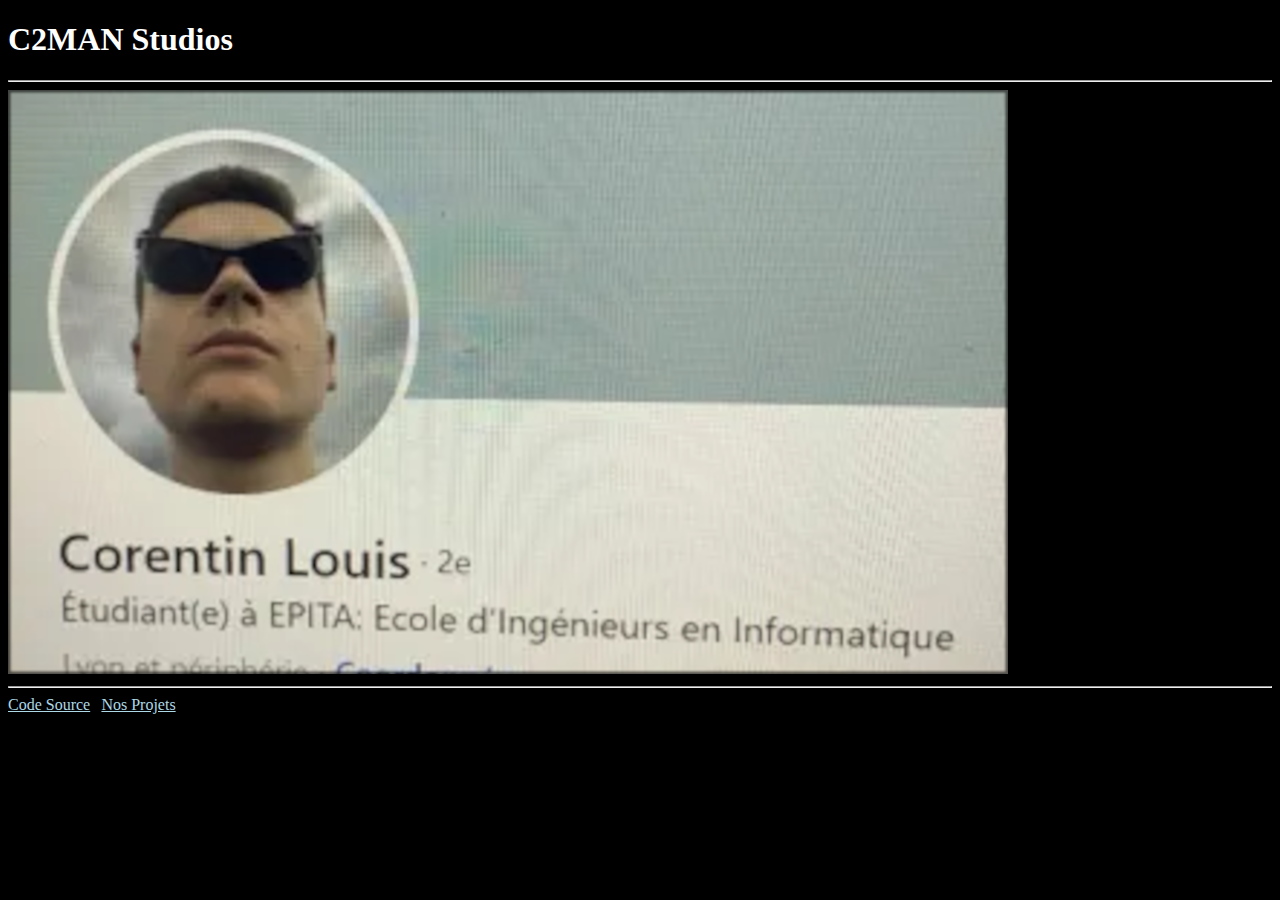
==== index.html @ dee6f95e "fix des liens" ====
<!DOCTYPE html>

<html>

  <head>
    <title>C2MAN Studios</title>
    <link rel="stylesheet" href="./css/style.css"/>
    <meta charset="UTF-8">
    <meta name="description" content="Page web du groupe C2MAN studios pour le Projet de premiere annee de prepa a Epita.">
    <meta name="author" content="C2MAN, Epita Lyon">
    <meta name="viewport" content="width=device-width, initial-scale=1.0">
  </head>
  <body>
    <h1>C2MAN Studios</h1>
    <hr>
    <img src="images/corentin.png" alt="image de la tete de corentin (le bg)" title="trop beau ce mec c fou">
    <hr>
    <div>
      <a href="https://github.com/C2MAN-studios/C2MAN-studios.github.io" target=_blank title="Page github du repo du site">Code Source</a> | <a href="./projets" target=_self title="Nos Projets">Nos Projets</a>
    </div>
  </body>

</html>
---- css/style.css ----
body{
  background-color: black;
}
h1{
  color: white;
}

p{
  background-color: gray;
  color: white;
}

a{
  color:lightblue;
}

#projets_titre{
  background-color:tomato;
  color:blue;
}
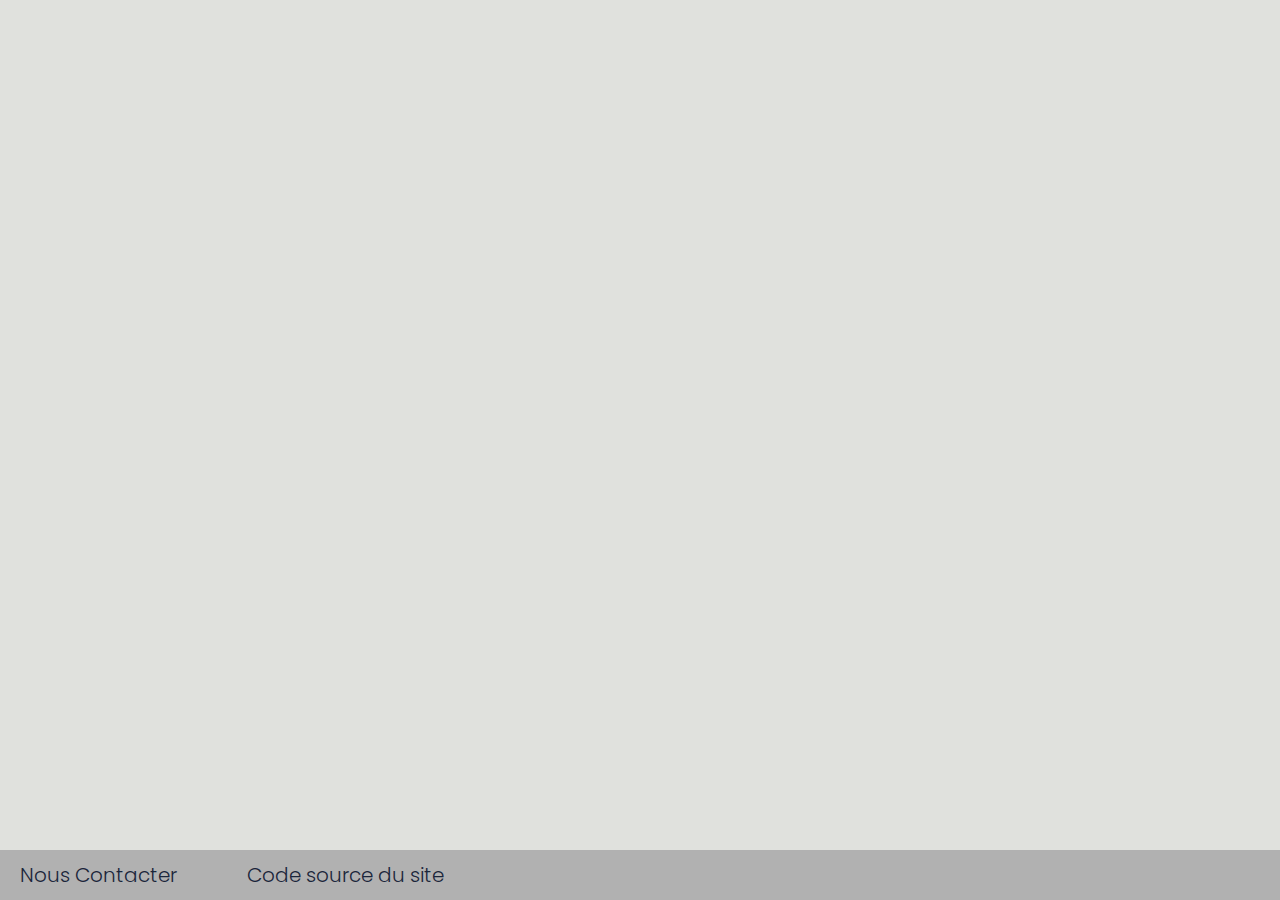
==== commit b320dbdb: "commencement du site" ====
--- a/index.html
+++ b/index.html
@@ -4,6 +4,11 @@
 
   <head>
     <title>C2MAN Studios</title>
+    <!--importing fonts--> 
+    <link rel="preconnect" href="https://fonts.googleapis.com">
+    <link rel="preconnect" href="https://fonts.gstatic.com" crossorigin>
+    <link href="https://fonts.googleapis.com/css2?family=Poppins:ital,wght@0,100;0,200;0,300;0,400;0,500;0,600;0,700;0,800;0,900;1,100;1,200;1,300;1,400;1,500;1,600;1,700;1,800;1,900&display=swap" rel="stylesheet">
+    
     <link rel="stylesheet" href="./css/style.css"/>
     <meta charset="UTF-8">
     <meta name="description" content="Page web du groupe C2MAN studios pour le Projet de premiere annee de prepa a Epita.">
@@ -11,13 +16,16 @@
     <meta name="viewport" content="width=device-width, initial-scale=1.0">
   </head>
   <body>
-    <h1>C2MAN Studios</h1>
-    <hr>
-    <img src="images/corentin.png" alt="image de la tete de corentin (le bg)" title="trop beau ce mec c fou">
-    <hr>
-    <div>
-      <a href="https://github.com/C2MAN-studios/C2MAN-studios.github.io" target=_blank title="Page github du repo du site">Code Source</a> | <a href="./projets" target=_self title="Nos Projets">Nos Projets</a>
+
+    <div id=bottom-bar>
+      <a href="./contact" target=_self title="Page de contact">
+        <h2 class="bottom-text">Nous Contacter</h2>
+      </a>
+      <a href="https://github.com/C2MAN-studios/C2MAN-studios.github.io" target="_blank" title="Page github du code source">
+        <h2 class="bottom-text">Code source du site</h2>
+      </a>  
     </div>
+    
   </body>
 
 </html>
--- a/css/style.css
+++ b/css/style.css
@@ -1,20 +1,37 @@
-body{
-  background-color: black;
-}
-h1{
-  color: white;
+:root {
+  --background-color: #E0E1DD;
+  --alt-background-color: #B1B1B1; 
+  --light-blue: #778DA9;
+  --mid-blue: #415A77;
+  --dark-blue: #1B263B;
+  --darker-blue: #0D1B2A;
 }
 
-p{
-  background-color: gray;
-  color: white;
+body{
+  background-color: var(--background-color);
+  color: var(--mid-blue);
+  margin: 0px;
 }
 
-a{
-  color:lightblue;
+#bottom-bar{
+  background-color: var(--alt-background-color);
+  height: 50px;
+  width: 100%;
+  margin: 0px;
+  position: fixed;
+  bottom: 0px;
 }
 
-#projets_titre{
-  background-color:tomato;
-  color:blue;
+.bottom-text{
+  color: var(--dark-blue);
+  font-family: "poppins";
+  font-weight:300;
+  font-size: 20px;
+  position: relative;
+  float: left;
+  margin-left: 20px;
+  margin-right: 50px;
+  margin-top: 10px;
+  margin-bottom: 0px;
 }
+
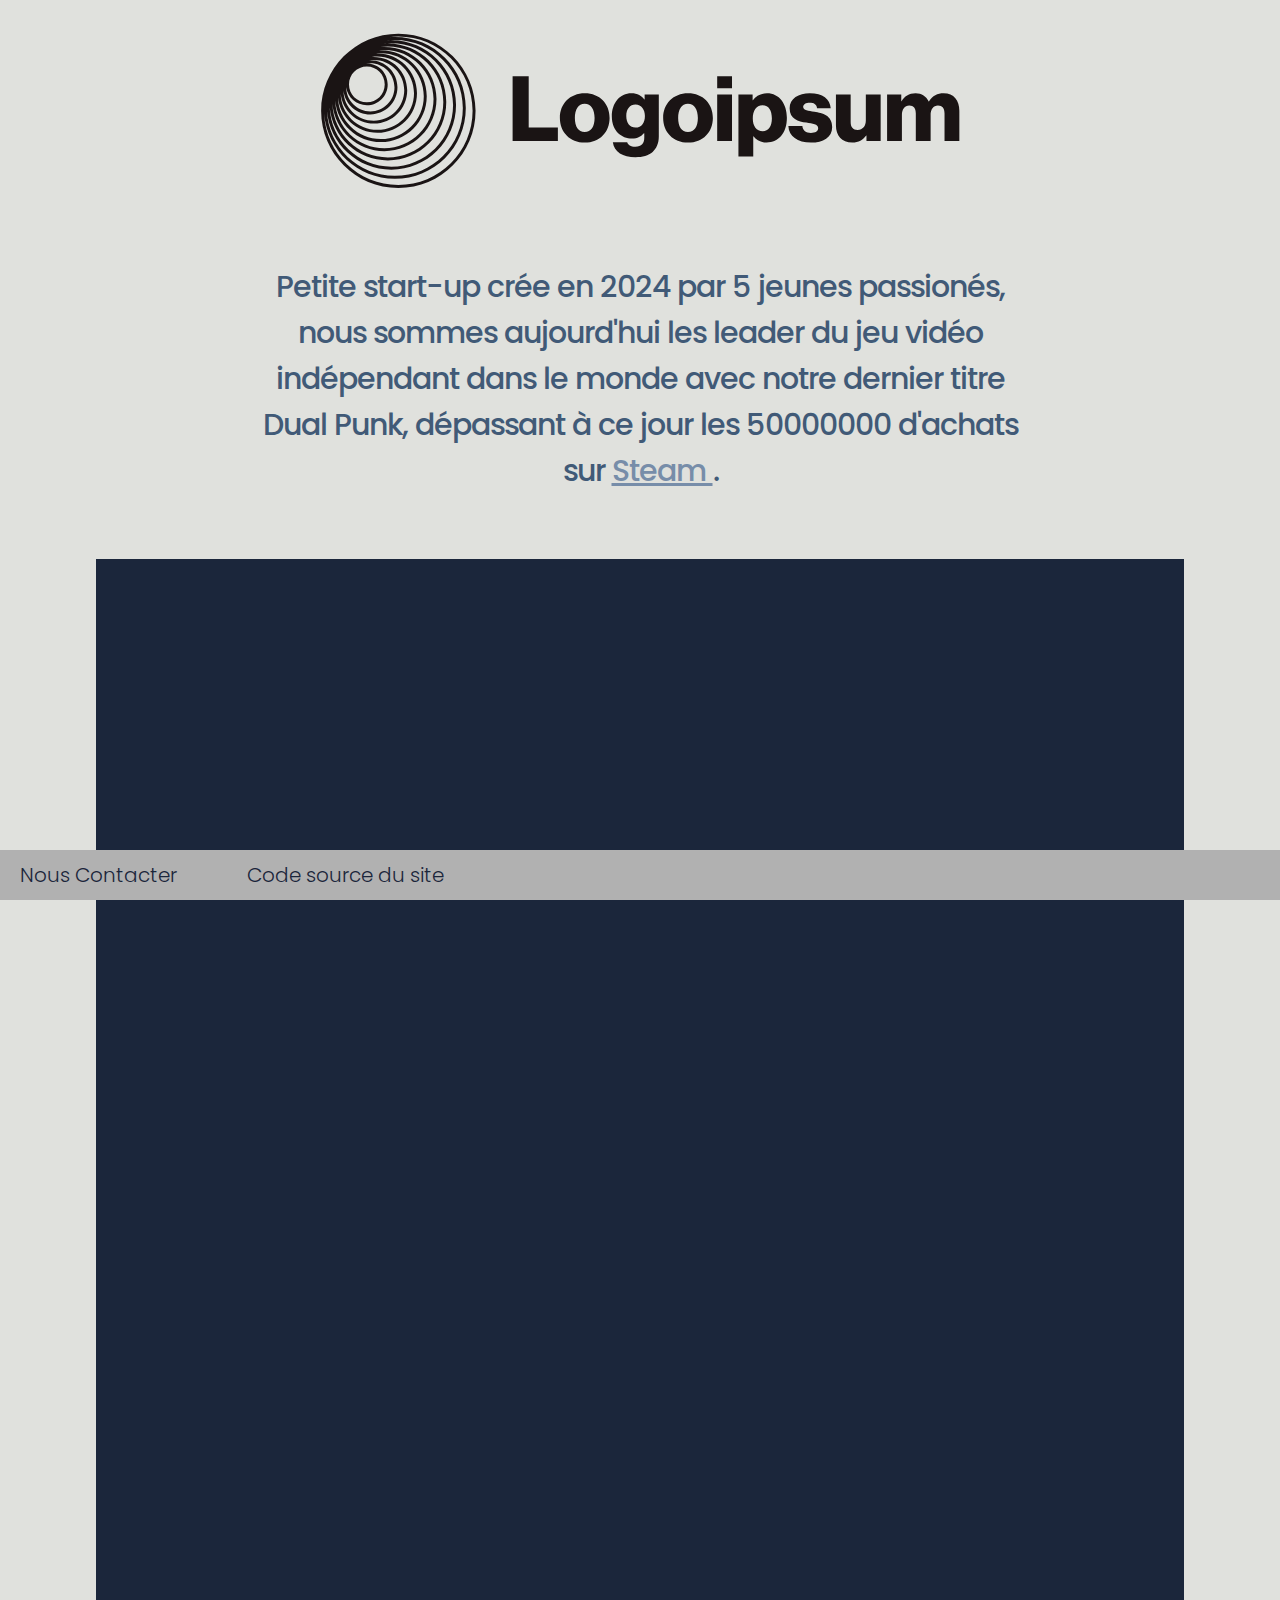
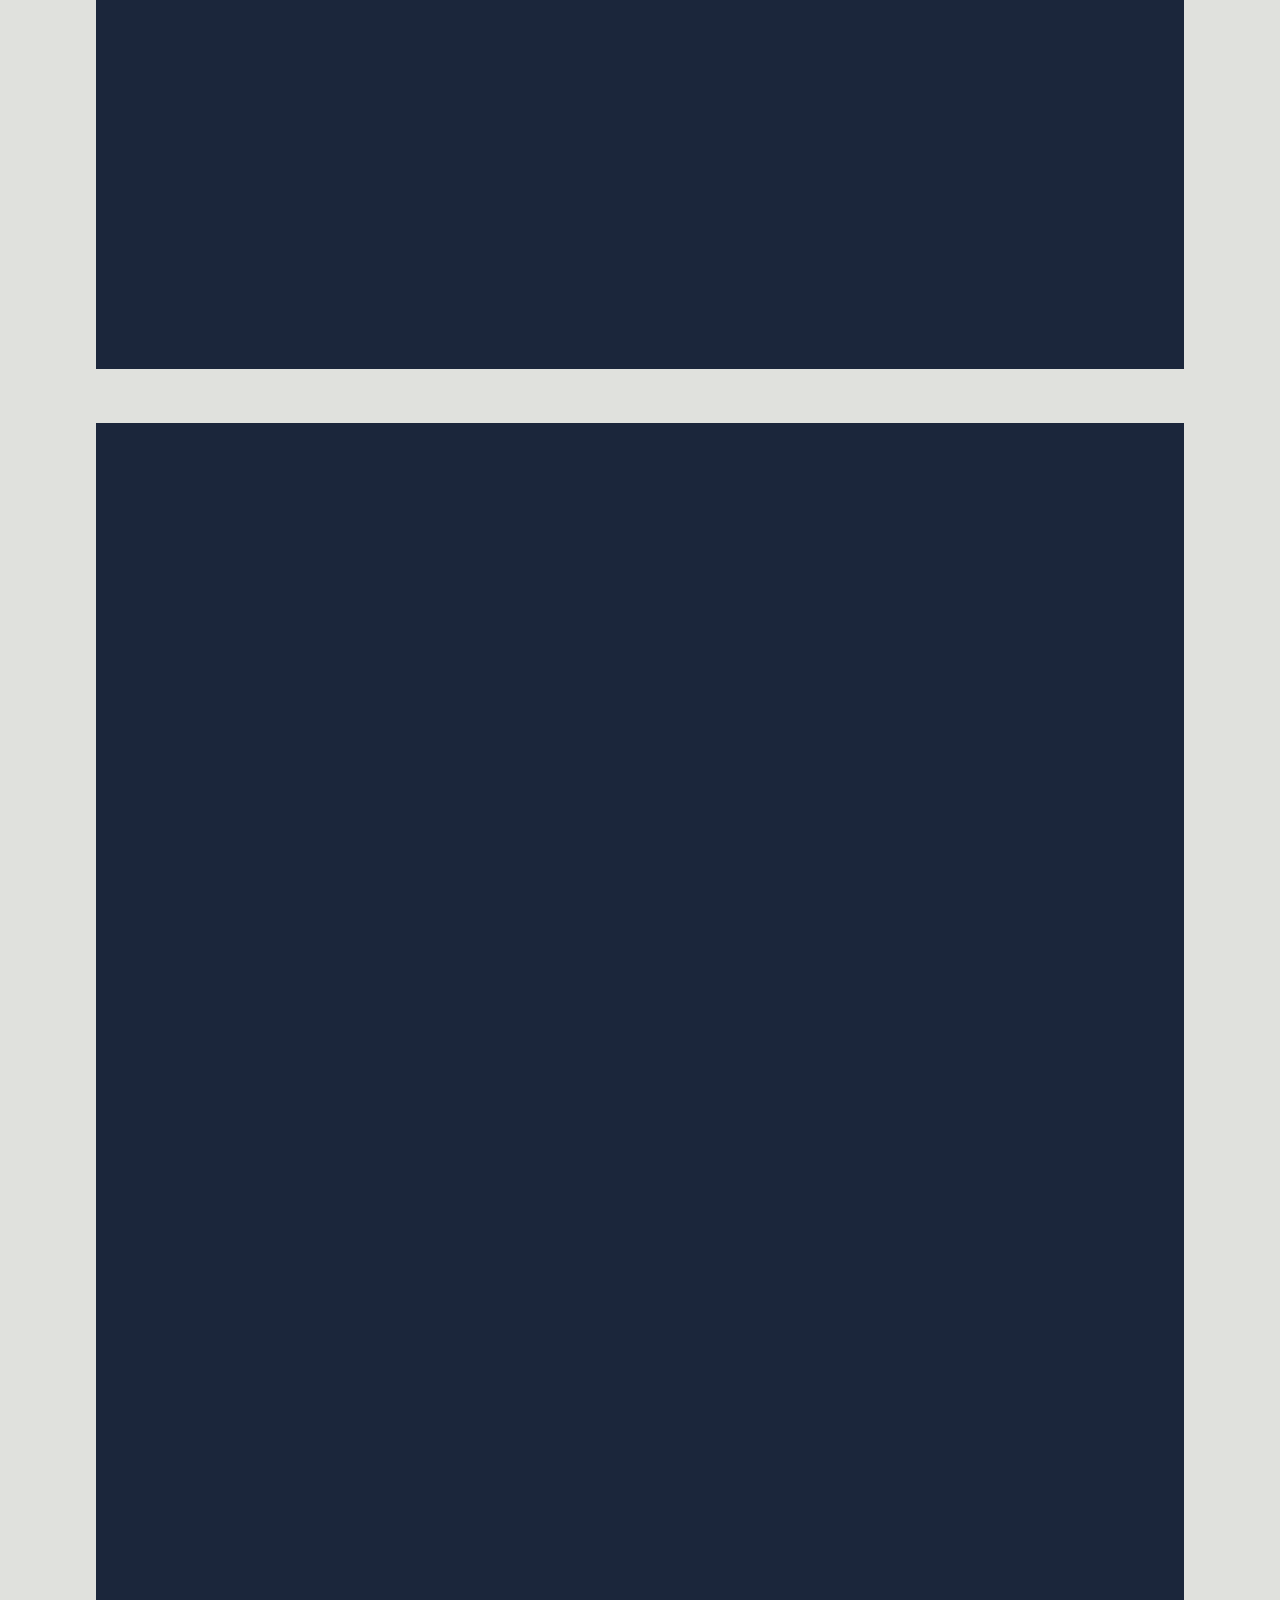
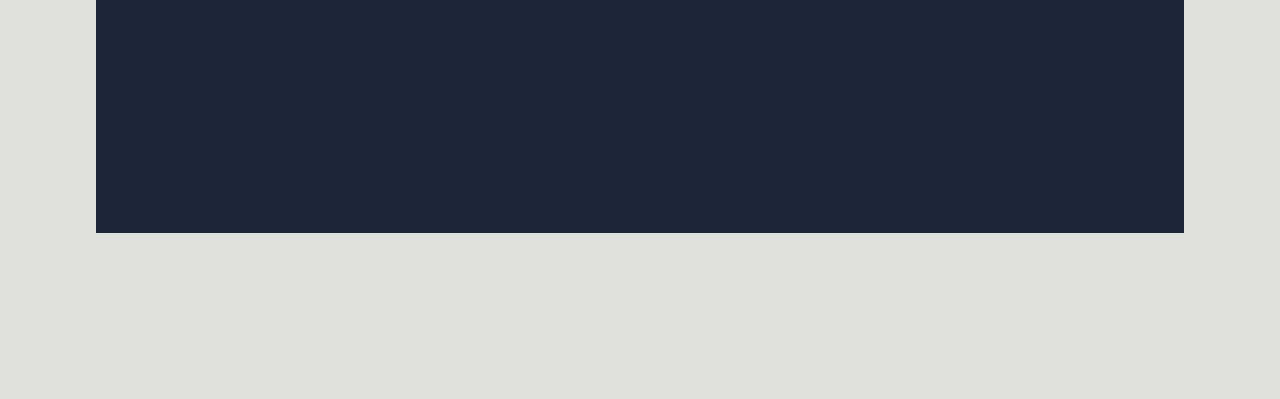
==== commit 6ce9bc08: "commencement du design d'index" ====
--- a/index.html
+++ b/index.html
@@ -4,6 +4,8 @@
 
   <head>
     <title>C2MAN Studios</title>
+    <!--icon-->
+    <link rel="icon" href="./images/logoipsum-269.svg" type="image/icon type">
     <!--importing fonts--> 
     <link rel="preconnect" href="https://fonts.googleapis.com">
     <link rel="preconnect" href="https://fonts.gstatic.com" crossorigin>
@@ -16,13 +18,31 @@
     <meta name="viewport" content="width=device-width, initial-scale=1.0">
   </head>
   <body>
+    
+    <img id=top-logo src="./images/logoipsum-263.svg">
+    
+    <h2 id=main-description>
+      Petite start-up crée en 2024 par 5 jeunes passionés, nous sommes aujourd'hui
+      les leader du jeu vidéo indépendant dans le monde avec notre dernier titre
+      Dual Punk, dépassant à ce jour les 50000000 d'achats sur 
+      <a href="https://store.steampowered.com/app/4206969/Dual_Punk/" target="_blank" title="Page steam store de Dual Punk">
+        Steam
+      </a>.
+    </h2>
+
+    <div id=content>
+      <div id=jeux class="main-content">
+      </div>
+      <div id=equipe class="main-content">
+      </div>
+    </div>
 
     <div id=bottom-bar>
       <a href="./contact" target=_self title="Page de contact">
-        <h2 class="bottom-text">Nous Contacter</h2>
+        <h5 class="bottom-text">Nous Contacter</h5>
       </a>
       <a href="https://github.com/C2MAN-studios/C2MAN-studios.github.io" target="_blank" title="Page github du code source">
-        <h2 class="bottom-text">Code source du site</h2>
+        <h5 class="bottom-text">Code source du site</h5>
       </a>  
     </div>
     
--- a/css/style.css
+++ b/css/style.css
@@ -11,6 +11,53 @@
   background-color: var(--background-color);
   color: var(--mid-blue);
   margin: 0px;
+}
+
+a:link{
+  color:var(--light-blue)
+}
+a:visited{
+  color:var(--mid-blue)
+}
+
+h2{
+  font-family: "poppins";
+  font-weight: 500;
+  font-size: 30px;
+  display:block;
+  position:static;
+  text-align: center;
+  letter-spacing: -1px;
+  margin-right: 20%;
+  margin-left: 20%;
+}
+
+#top-logo{
+  display:block;
+  width: 50%;
+  margin-top: 30px;
+  margin-bottom: 75px;
+  margin-left: auto;
+  margin-right: auto;
+}
+
+#content{
+  display: block;
+  position: static;
+  margin-top: 5px;
+  margin-left: auto;
+  margin-right:auto;
+  padding: 40px;
+  width:85%;
+  height:3000px;
+}
+
+.main-content{
+  display:block;
+  position:inherit;
+  background-color: var(--dark-blue);
+  height: 47%;
+  margin-bottom: 5%;
 }
 
 #bottom-bar{
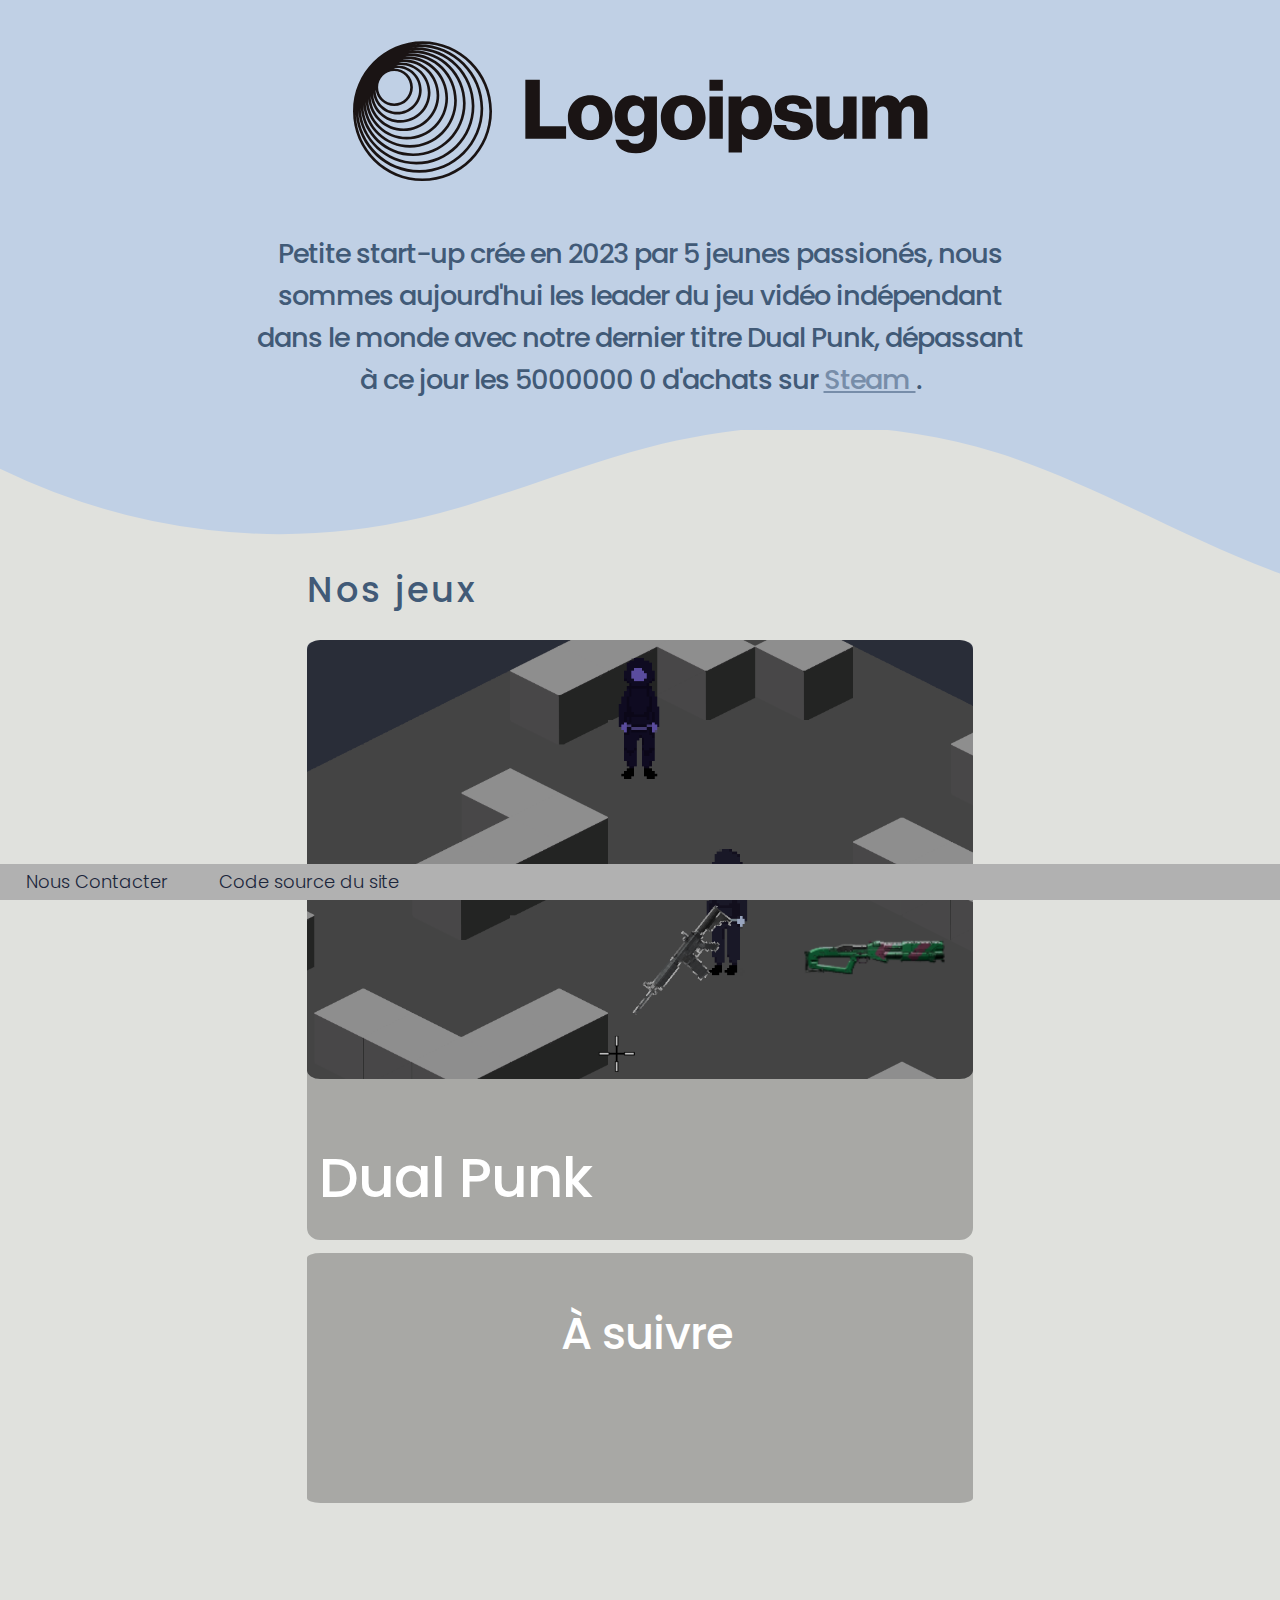
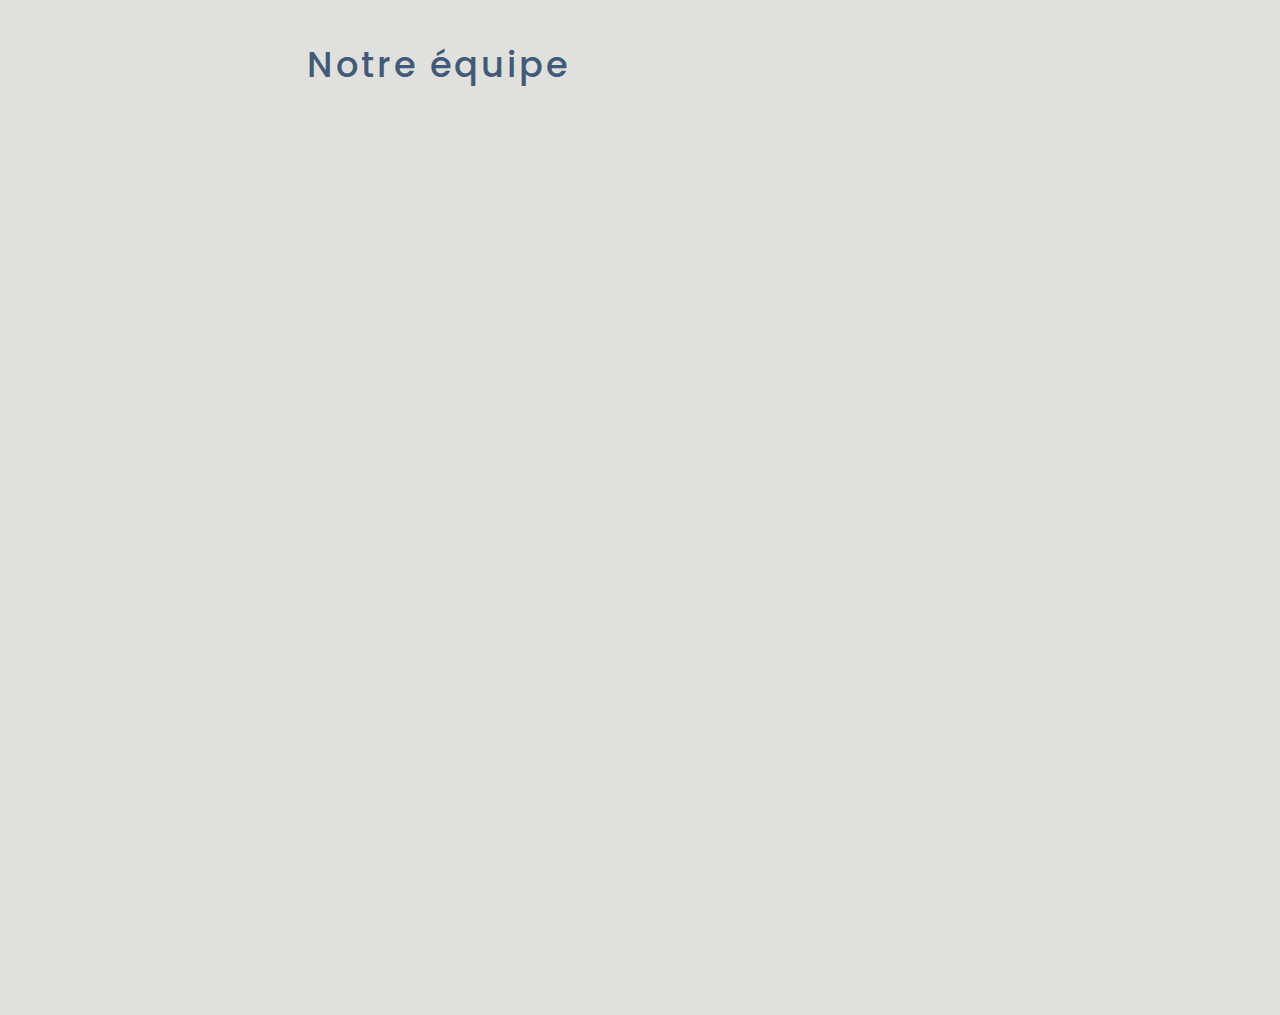
==== commit 953a4b4a: "section jeux" ====
--- a/index.html
+++ b/index.html
@@ -5,7 +5,7 @@
   <head>
     <title>C2MAN Studios</title>
     <!--icon-->
-    <link rel="icon" href="./images/logoipsum-269.svg" type="image/icon type">
+    <link rel="icon" href="./images/logo-icon.svg" type="image/icon type">
     <!--importing fonts--> 
     <link rel="preconnect" href="https://fonts.googleapis.com">
     <link rel="preconnect" href="https://fonts.gstatic.com" crossorigin>
@@ -19,21 +19,56 @@
   </head>
   <body>
     
-    <img id=top-logo src="./images/logoipsum-263.svg">
-    
-    <h2 id=main-description>
-      Petite start-up crée en 2024 par 5 jeunes passionés, nous sommes aujourd'hui
-      les leader du jeu vidéo indépendant dans le monde avec notre dernier titre
-      Dual Punk, dépassant à ce jour les 50000000 d'achats sur 
-      <a href="https://store.steampowered.com/app/4206969/Dual_Punk/" target="_blank" title="Page steam store de Dual Punk">
-        Steam
-      </a>.
-    </h2>
-
+    <div id=header>
+      <img id=top-logo src="./images/logo-full.svg"> 
+      <h2 id=main-description>
+        Petite start-up crée en 2023 par 5 jeunes passionés, nous sommes aujourd'hui
+        les leader du jeu vidéo indépendant dans le monde avec notre dernier titre
+        Dual Punk, dépassant à ce jour les 5000000
+        0 d'achats sur 
+        <a href="https://store.steampowered.com/app/4206969/Dual_Punk/" target="_blank" title="Page steam store de Dual Punk">
+          Steam
+        </a>.
+      </h2>
+      <div class="wave">
+        <svg data-name="Layer 1" xmlns="http://www.w3.org/2000/svg" viewBox="0 0 1200 120" preserveAspectRatio="none">
+        <path d="M321.39,56.44c58-10.79,114.16-30.13,172-41.86,82.39-16.72,168.19-17.73,250.45-.39C823.78,31,906.67,72,985.66,92.83c70.05,18.48,146.53,26.09,214.34,3V0H0V27.35A600.21,600.21,0,0,0,321.39,56.44Z" class="shape-fill"></path>
+        </svg>
+      </div>
+    </div>
     <div id=content>
       <div id=jeux class="main-content">
+        <h1>Nos jeux</h1>
+        <div id=dual-punk class="jeux-boxes">
+          <img src="./images/dual-punk.png">
+          <div class="overlay">
+            <div id="dual-punk-text" class="overlay-text">
+              <h2>Dual Punk</h2>
+              <h3>
+                Cooperez a deux joueurs dans un monde cyber-punk en
+                combattant des criminels en tous genre, du dealer de bas niveau
+                au boss de la mafia, pour prendre le controle de votre vie 
+                et vous echapper d'une ville corompue. <br>
+                Genre: <span class="underline">Rogue-Like</span>
+              </h3>
+            </div>
+          </div>
+        </div>
+        <div id=a-suivre class="jeux-boxes">
+          <div class="overlay">
+            <h2>À suivre</h2>
+            <div id="a-suivre-text" class="overlay-text">
+              <h3>
+                C'est tout pour le moment,
+                notre equipe est encore jeune et nous prévoyons de collaborer
+                sur de nouveaux projets à venir.
+              </h3>
+            </div>
+          </div>
+        </div>
       </div>
       <div id=equipe class="main-content">
+        <h1>Notre équipe</h1>
       </div>
     </div>
 
--- a/css/style.css
+++ b/css/style.css
@@ -1,6 +1,9 @@
+@import url('https://fonts.googleapis.com/css2?family=Poppins:ital,wght@0,100;0,200;0,300;0,400;0,500;0,600;0,700;0,800;0,900;1,100;1,200;1,300;1,400;1,500;1,600;1,700;1,800;1,900&display=swap');
+
 :root {
   --background-color: #E0E1DD;
   --alt-background-color: #B1B1B1; 
+  --lightest-blue: #C0D0E5;
   --light-blue: #778DA9;
   --mid-blue: #415A77;
   --dark-blue: #1B263B;
@@ -20,65 +23,209 @@
   color:var(--mid-blue)
 }
 
+h1{
+  font-family: "poppins";
+  font-weight: 500;
+  font-size: 220%;
+  letter-spacing: 3px;
+}
+
 h2{
   font-family: "poppins";
   font-weight: 500;
-  font-size: 30px;
+  font-size: 170%;
   display:block;
   position:static;
+  letter-spacing: -1px;
+}
+
+h3{
+  font-family: "poppins";
+  font-weight: 500;
+  font-size: 150%;
+  display:block;
+  position:static;
+  letter-spacing: -1px;
+}
+
+#header{
+  background-color:var(--lightest-blue);
+  padding-top:3%;
+  padding-bottom:0.5%;
+  margin-bottom: 6%;
   text-align: center;
-  letter-spacing: -1px;
-  margin-right: 20%;
-  margin-left: 20%;
+  position:relative;
 }
 
 #top-logo{
   display:block;
-  width: 50%;
-  margin-top: 30px;
-  margin-bottom: 75px;
+  width: 45%;
+  margin-bottom: 4%;
   margin-left: auto;
   margin-right: auto;
 }
+
+#main-description{
+  margin-left:20%;
+  margin-right:20%;
+}
+
+.wave{
+    position: absolute;
+    left: 0;
+    width: 100%;
+    overflow: hidden;
+    line-height: 0;
+}
+.wave svg {
+    position: relative;
+    display: block;
+    width: calc(123% + 1.3px);
+    height: 201px;
+}
+
+.wave .shape-fill {
+    fill: var(--lightest-blue);
+}
+
 
 #content{
   display: block;
   position: static;
-  margin-top: 5px;
+  margin-top: 1%;
   margin-left: auto;
   margin-right:auto;
-  padding: 40px;
-  width:85%;
-  height:3000px;
+  width:65%;
+  height:2000px;
 }
 
 .main-content{
   display:block;
-  position:inherit;
-  background-color: var(--dark-blue);
-  height: 47%;
+  position:relative;
+  height: 50%;
+  padding-left: 10%;
+  padding-right:10%;
   margin-bottom: 5%;
+  padding-top: 4%
+}
+
+.main-content img{
+  object-fit: cover;
+  position: relative;
+  max-width:100%;
+  max-height: 100%;
+  border-radius: 2%;
+}
+
+.jeux-boxes{
+  position:relative;
+  height: 60%;
+  max-width:100%;
+  max-height: 100%;
+  margin-bottom: 2%;
+}
+
+.jeux-boxes :hover{
+  background-color: rgba(0, 0, 0, 0.65);
+  .overlay-text {
+    transform: translateY(-10%);
+    background-color: rgba(0, 0, 0, 0);
+  }
+  .overlay-text h3{
+    opacity: 1;
+  }
+}
+
+.overlay{
+  position: absolute;
+  bottom: 0px;
+  left: 0px;
+  background-color: rgba(0,0,0,0.25);
+  border-radius: 2%;
+  width: 100%;
+  height: 100%;
+  transition: background-color 0.25s ease-out;
+}
+
+.overlay-text{
+  width: 90%;
+  height:50%;
+  background-color: rgba(0, 0, 0, 0);
+  position:absolute;
+  text-align: left;
+  bottom:0;
+  transform: translateY(65%);
+  transition: transform 0.25s ease;
+}
+
+.overlay-text h2{
+  color: white;
+  font-size: 350%;
+  margin: 0px;
+  margin-left:2%;
+  margin-bottom: 1%;
+  transition: all 0.25s ease-out;
+}
+
+.overlay-text h3{
+  color: white;
+  opacity: 0;
+  margin: 0px;
+  margin-left:2%;
+  margin-right: 30%;
+  margin-bottom: 1%;
+  transition: all 0.25s ease;
+}
+
+#a-suivre{
+  height:25%;
+  font-size: 80%;
+  position: relative;
+  #a-suivre-text{
+    position: relative;
+    margin-left: 5%;
+    text-align: center;
+  }
+  h2{ 
+    text-align: center;
+    color: white;
+    font-size: 350%;
+    margin: 0px;
+    margin-top: 7%;
+    margin-left:2%;
+    margin-bottom: 2%;
+  }
+  h3{
+    top: 30%;
+    margin-left: 5%;
+    margin-right: 5%;
+  }
 }
 
 #bottom-bar{
   background-color: var(--alt-background-color);
-  height: 50px;
+  height: 4%;
   width: 100%;
   margin: 0px;
   position: fixed;
+  left: 0px;
   bottom: 0px;
 }
 
 .bottom-text{
   color: var(--dark-blue);
   font-family: "poppins";
-  font-weight:300;
-  font-size: 20px;
+  font-weight:350;
+  font-size: 18px;
   position: relative;
   float: left;
-  margin-left: 20px;
-  margin-right: 50px;
-  margin-top: 10px;
-  margin-bottom: 0px;
-}
-
+  margin-left: 2%;
+  margin-right: 2%;
+  margin-top: 0.33%;
+}
+
+.underline{
+  text-decoration: underline;
+}
+
+
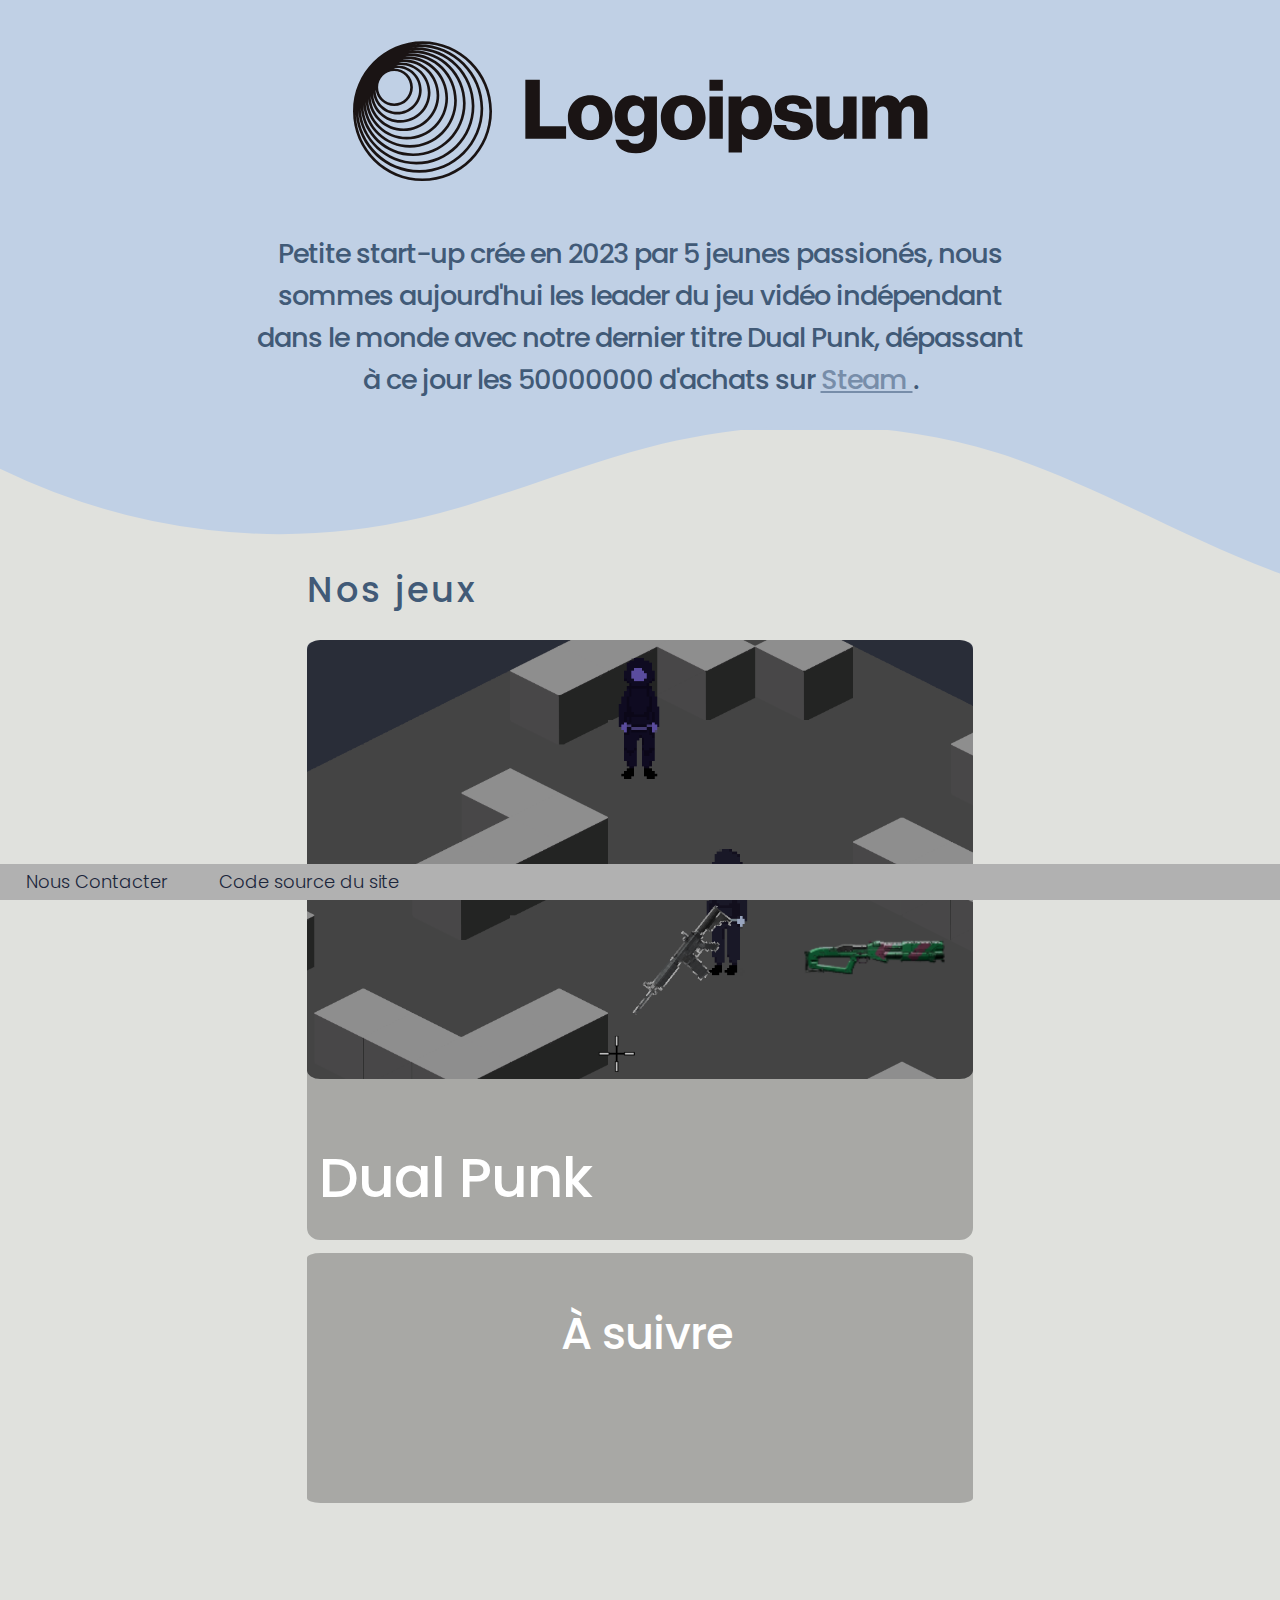
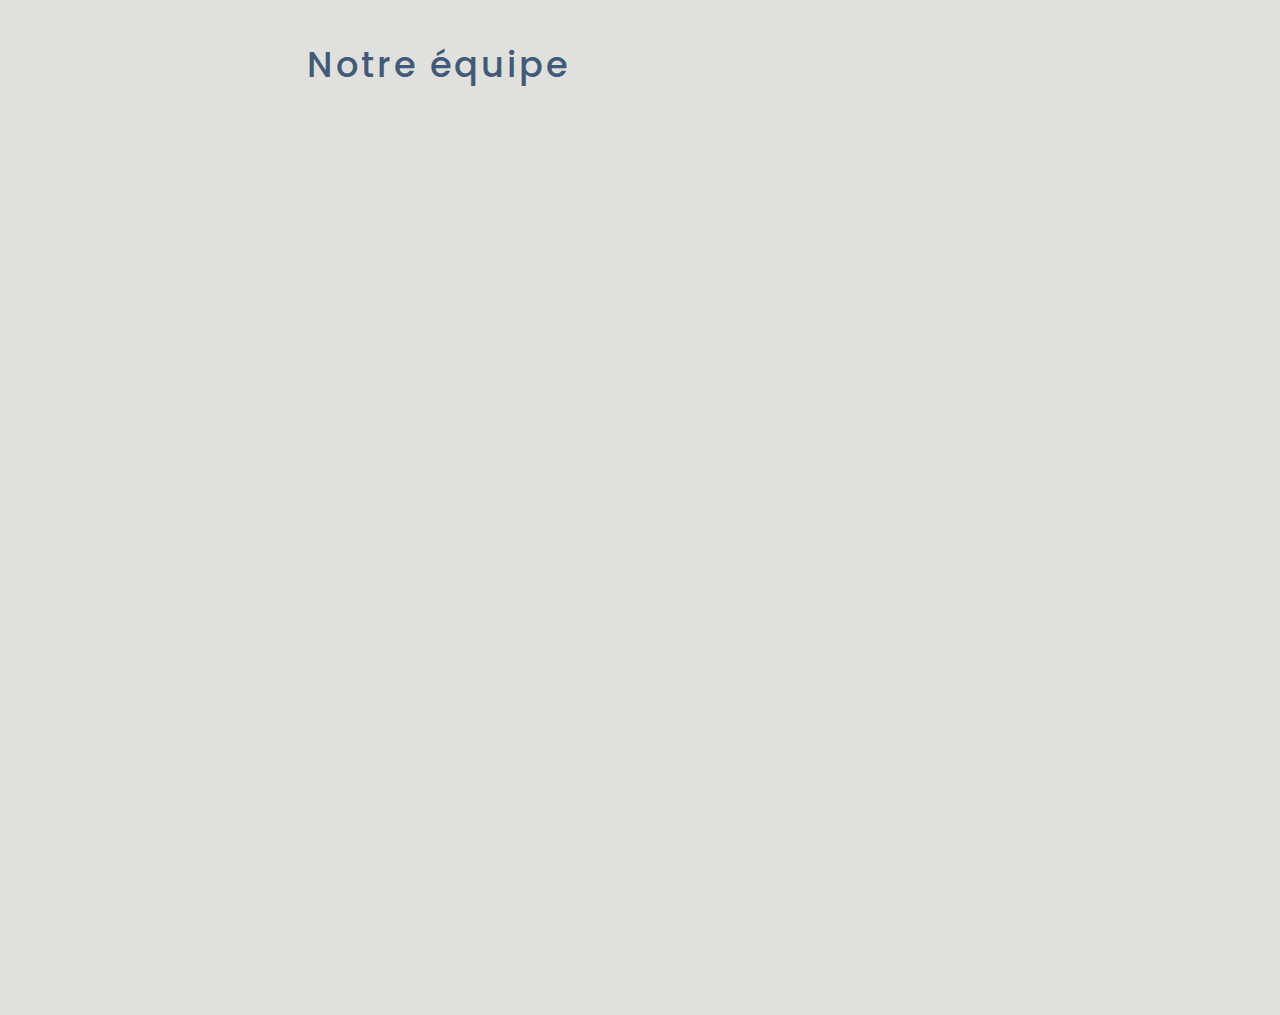
==== commit 4d1ff3f1: "fix-https" ====
--- a/index.html
+++ b/index.html
@@ -24,14 +24,13 @@
       <h2 id=main-description>
         Petite start-up crée en 2023 par 5 jeunes passionés, nous sommes aujourd'hui
         les leader du jeu vidéo indépendant dans le monde avec notre dernier titre
-        Dual Punk, dépassant à ce jour les 5000000
-        0 d'achats sur 
+        Dual Punk, dépassant à ce jour les 50000000 d'achats sur 
         <a href="https://store.steampowered.com/app/4206969/Dual_Punk/" target="_blank" title="Page steam store de Dual Punk">
           Steam
         </a>.
       </h2>
       <div class="wave">
-        <svg data-name="Layer 1" xmlns="http://www.w3.org/2000/svg" viewBox="0 0 1200 120" preserveAspectRatio="none">
+        <svg data-name="Layer 1" xmlns="https://www.w3.org/2000/svg" viewBox="0 0 1200 120" preserveAspectRatio="none">
         <path d="M321.39,56.44c58-10.79,114.16-30.13,172-41.86,82.39-16.72,168.19-17.73,250.45-.39C823.78,31,906.67,72,985.66,92.83c70.05,18.48,146.53,26.09,214.34,3V0H0V27.35A600.21,600.21,0,0,0,321.39,56.44Z" class="shape-fill"></path>
         </svg>
       </div>
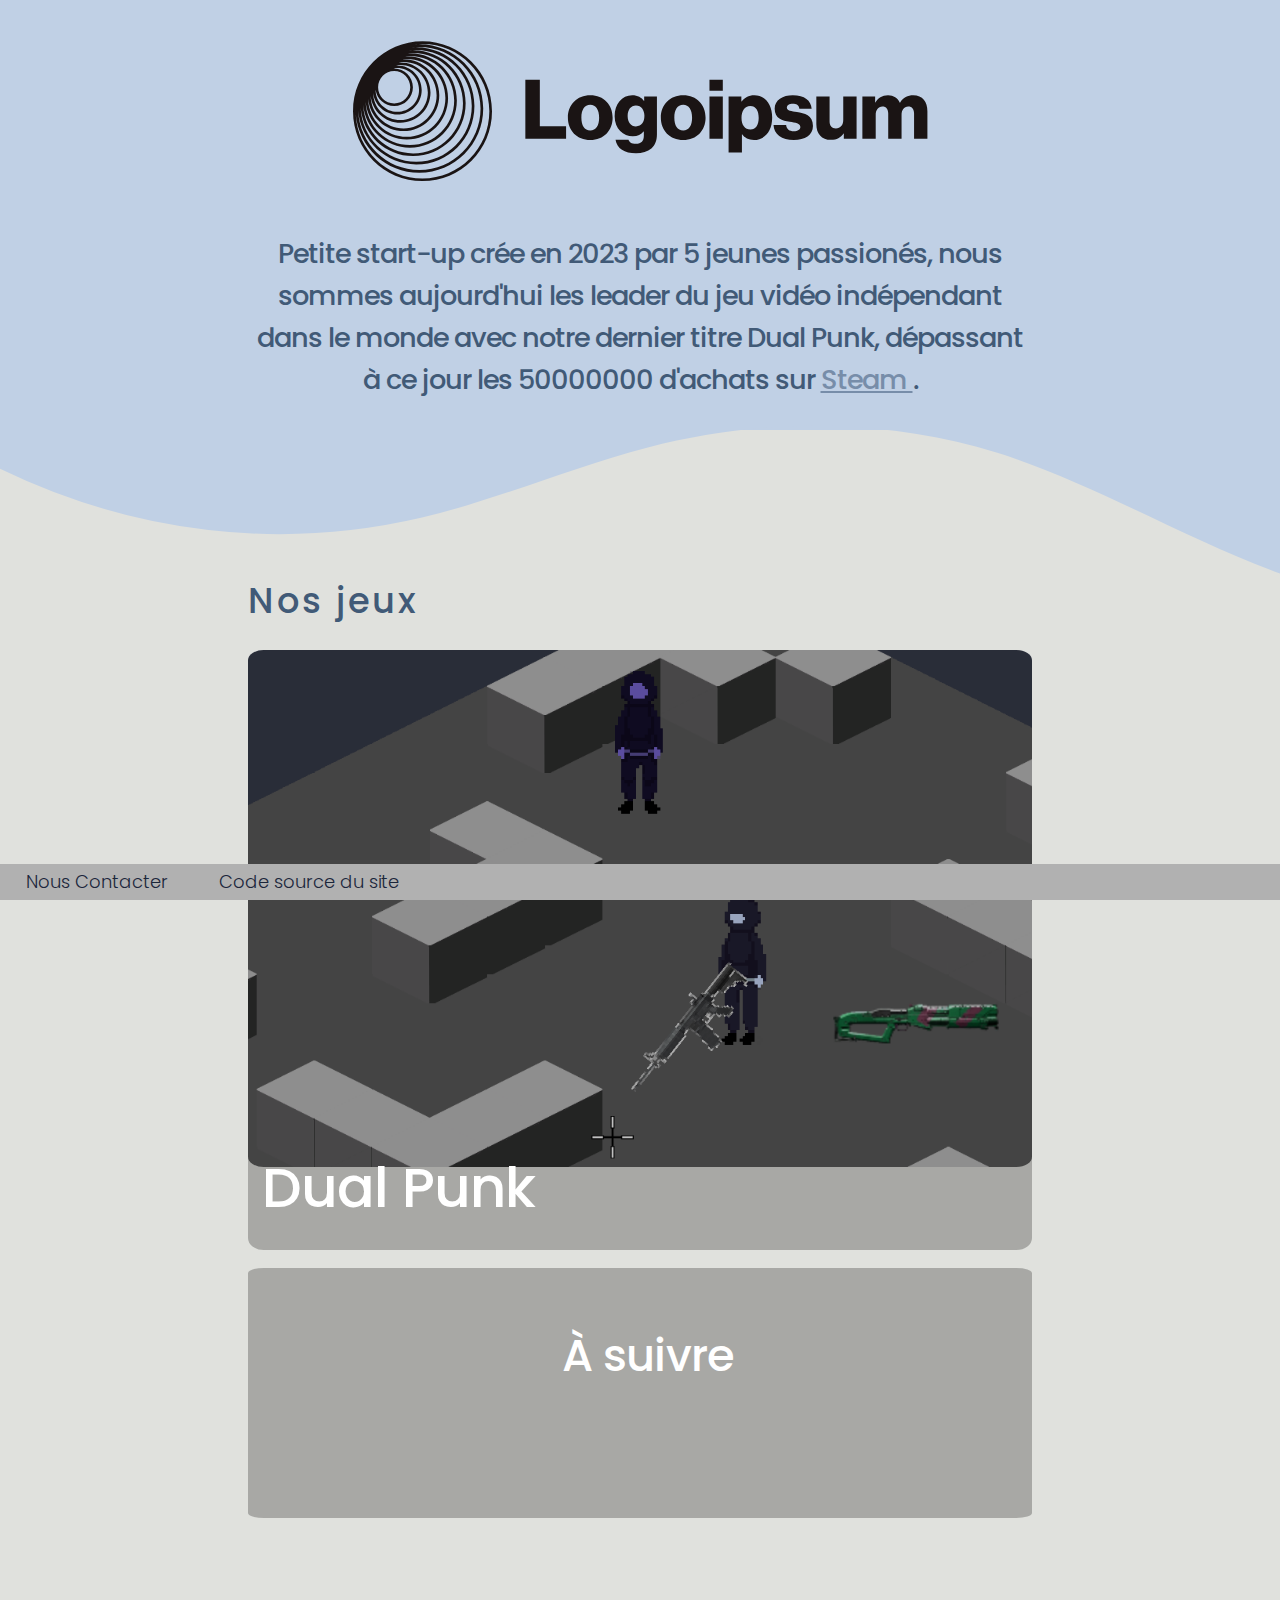
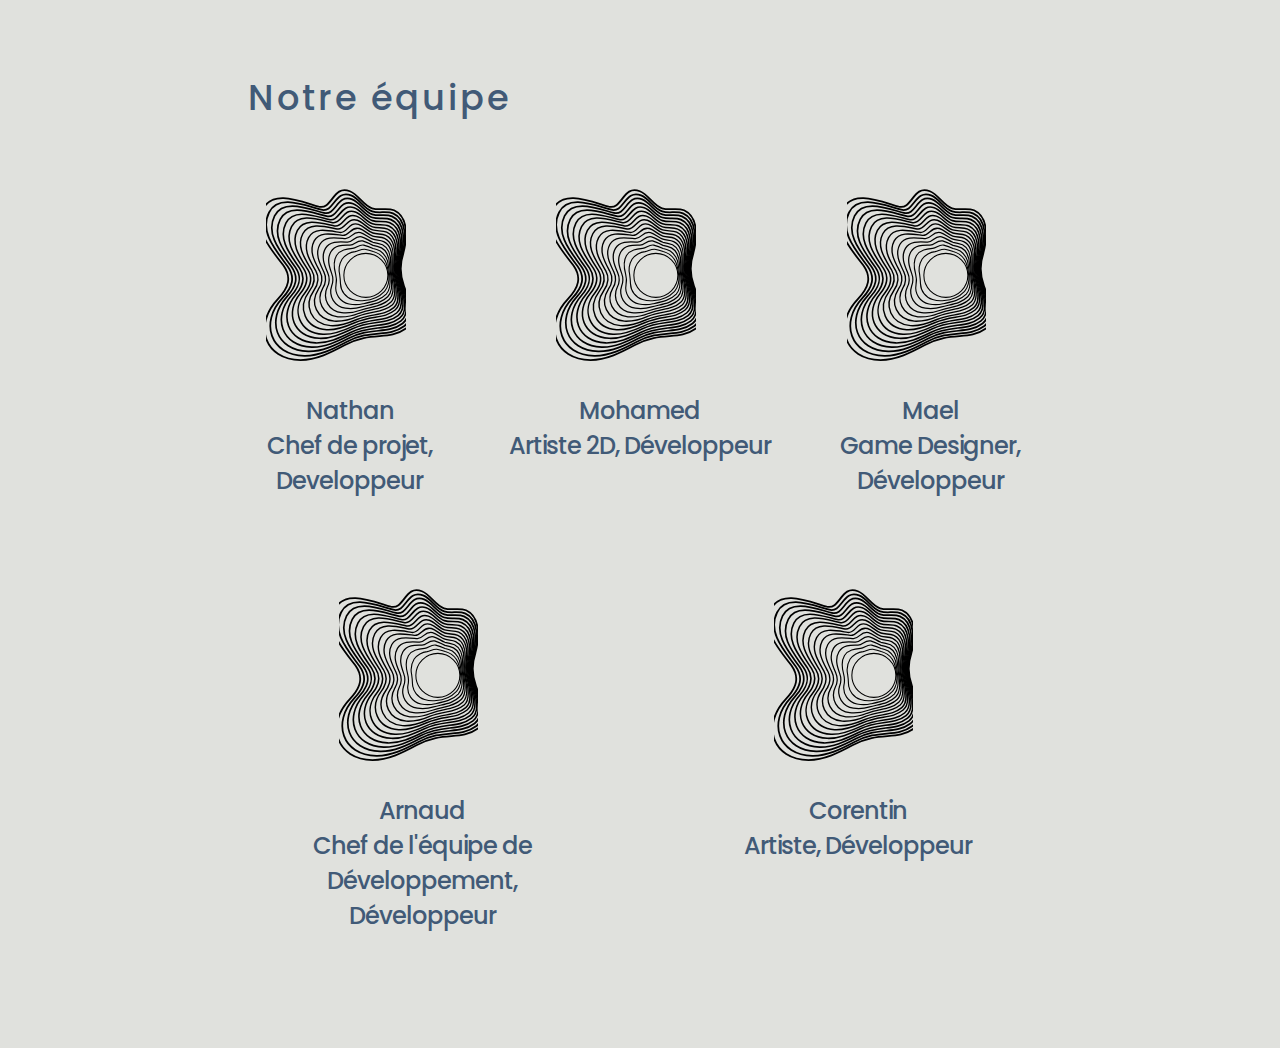
==== commit a81c8bc5: "fix liens en html car site doit marcher en local" ====
--- a/index.html
+++ b/index.html
@@ -42,8 +42,8 @@
           <img src="./images/dual-punk.png">
           <div class="overlay">
             <div id="dual-punk-text" class="overlay-text">
-              <h2>Dual Punk</h2>
-              <h3>
+              <h2 class="unhoverable">Dual Punk</h2>
+              <h3 class="unhoverable">
                 Cooperez a deux joueurs dans un monde cyber-punk en
                 combattant des criminels en tous genre, du dealer de bas niveau
                 au boss de la mafia, pour prendre le controle de votre vie 
@@ -55,9 +55,9 @@
         </div>
         <div id=a-suivre class="jeux-boxes">
           <div class="overlay">
-            <h2>À suivre</h2>
+            <h2 class="unhoverable">À suivre</h2>
             <div id="a-suivre-text" class="overlay-text">
-              <h3>
+              <h3 class="unhoverable">
                 C'est tout pour le moment,
                 notre equipe est encore jeune et nous prévoyons de collaborer
                 sur de nouveaux projets à venir.
@@ -68,11 +68,48 @@
       </div>
       <div id=equipe class="main-content">
         <h1>Notre équipe</h1>
+        <div id=membres>
+          <div class="membre">
+            <img src="./images/logo-icon.svg">
+            <h3>
+              Nathan <br>
+              Chef de projet, Developpeur
+            </h3>
+          </div>
+          <div class="membre">
+            <img src="./images/logo-icon.svg">
+            <h3>
+              Mohamed <br>
+              Artiste 2D, Développeur
+            </h3>
+          </div>
+          <div class="membre">
+            <img src="./images/logo-icon.svg">
+            <h3>
+              Mael <br>
+              Game Designer, Développeur
+            </h3>
+          </div>
+          <div class="membre">
+            <img src="./images/logo-icon.svg">
+            <h3>
+              Arnaud <br>
+              Chef de l'équipe de Développement, Développeur
+            </h3>
+          </div>
+          <div class="membre">
+            <img src="./images/logo-icon.svg">
+            <h3>
+              Corentin <br>
+              Artiste, Développeur
+            </h3>
+          </div>
+        </div>
       </div>
     </div>
 
     <div id=bottom-bar>
-      <a href="./contact" target=_self title="Page de contact">
+      <a href="./contact.html" target=_self title="Page de contact">
         <h5 class="bottom-text">Nous Contacter</h5>
       </a>
       <a href="https://github.com/C2MAN-studios/C2MAN-studios.github.io" target="_blank" title="Page github du code source">
--- a/css/style.css
+++ b/css/style.css
@@ -77,6 +77,7 @@
     overflow: hidden;
     line-height: 0;
 }
+
 .wave svg {
     position: relative;
     display: block;
@@ -95,8 +96,11 @@
   margin-top: 1%;
   margin-left: auto;
   margin-right:auto;
-  width:65%;
+  width:85%;
   height:2000px;
+  h1{
+    margin-left: 5%;
+  }
 }
 
 .main-content{
@@ -119,8 +123,10 @@
 
 .jeux-boxes{
   position:relative;
+  margin-left: auto;
+  margin-right:auto;
   height: 60%;
-  max-width:100%;
+  max-width:90%;
   max-height: 100%;
   margin-bottom: 2%;
 }
@@ -202,6 +208,35 @@
   }
 }
 
+#membres{
+  margin-top: 7%;
+  display: flex;
+  align-items: flex-start; 
+  flex-direction: row; 
+  flex-wrap: wrap; 
+  position:relative;
+  width:100%;
+  height: 80%;
+  justify-content: space-around;
+}
+
+.membre{
+  position: relative;
+  width: 32%;
+  height: 45%;
+  img{
+    max-width:50%;
+    max-height: 50%;
+    min-width: 50%;
+    min-height: 50%;
+    margin-left: 20%;
+    margin-right: auto;
+  }
+  h3{
+    text-align: center;
+  }
+}
+
 #bottom-bar{
   background-color: var(--alt-background-color);
   height: 4%;
@@ -228,4 +263,7 @@
   text-decoration: underline;
 }
 
-
+.unhoverable{
+  pointer-events: none;
+}
+
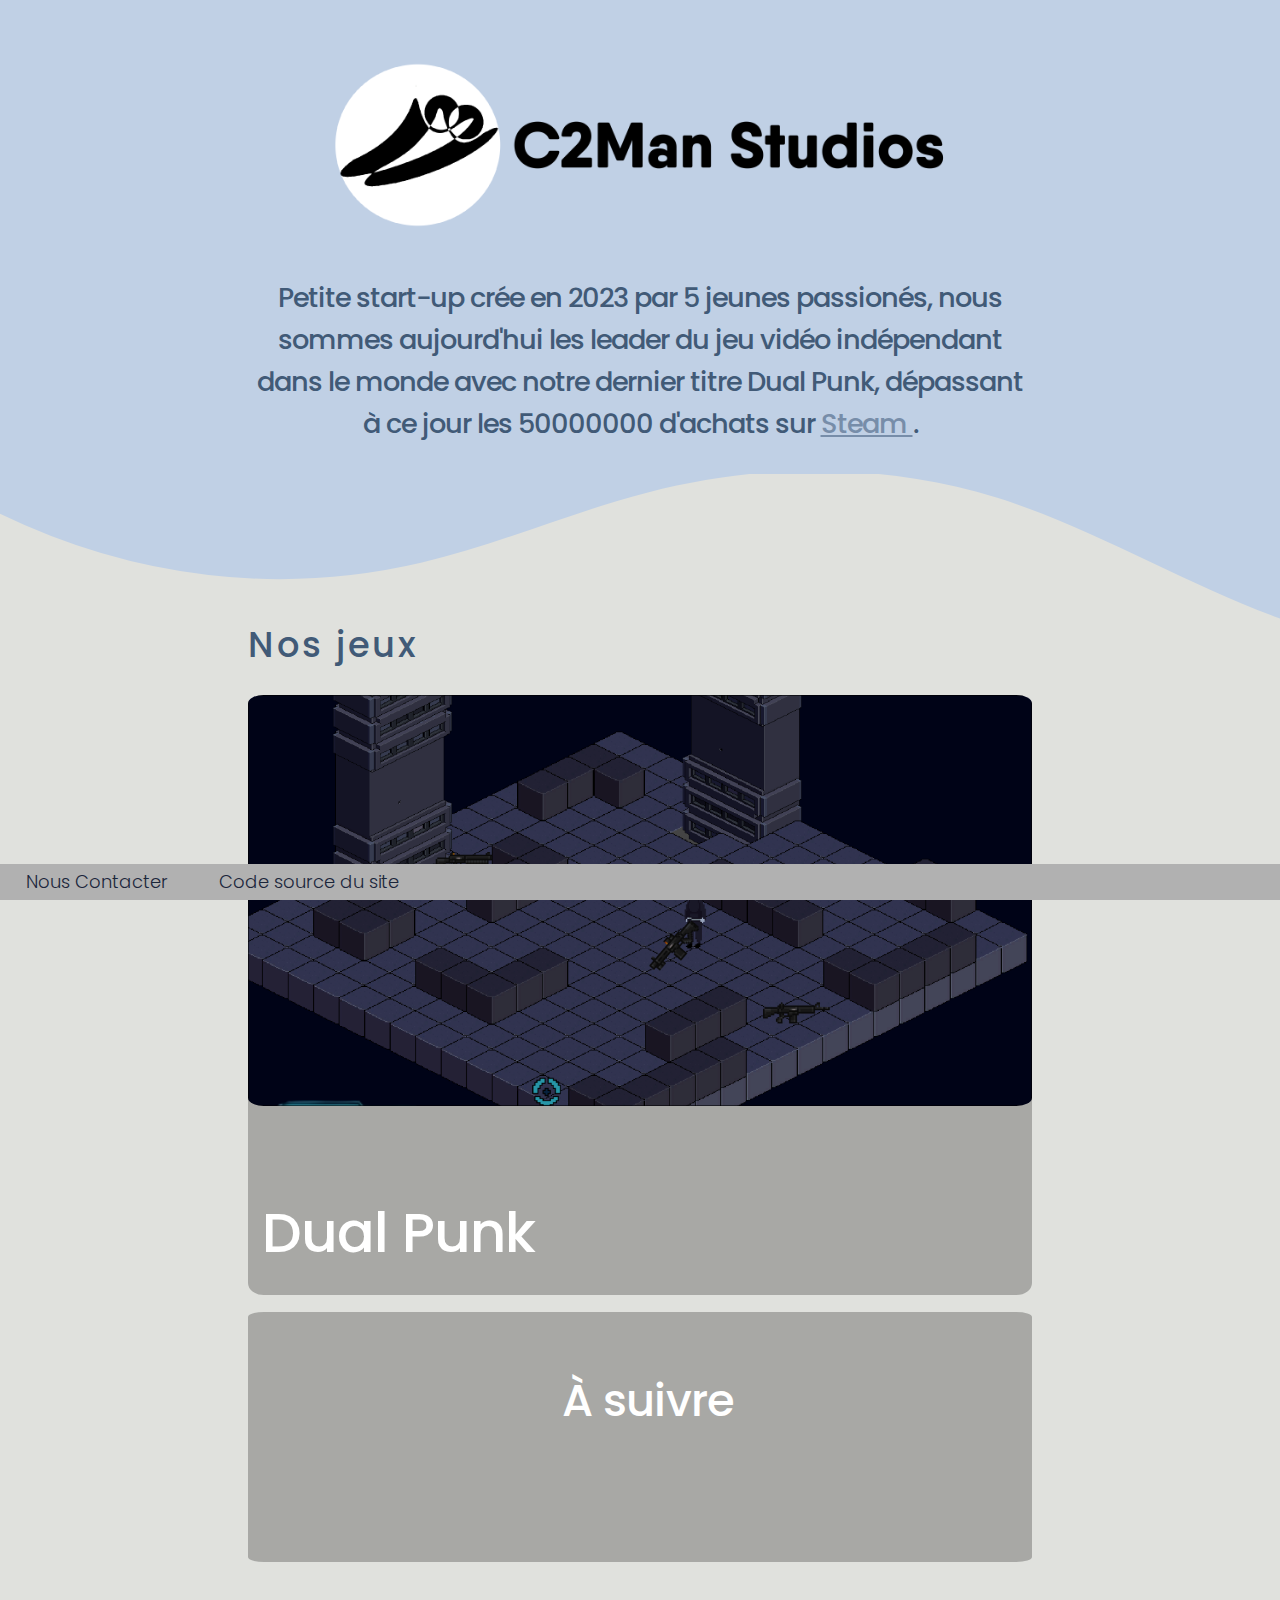
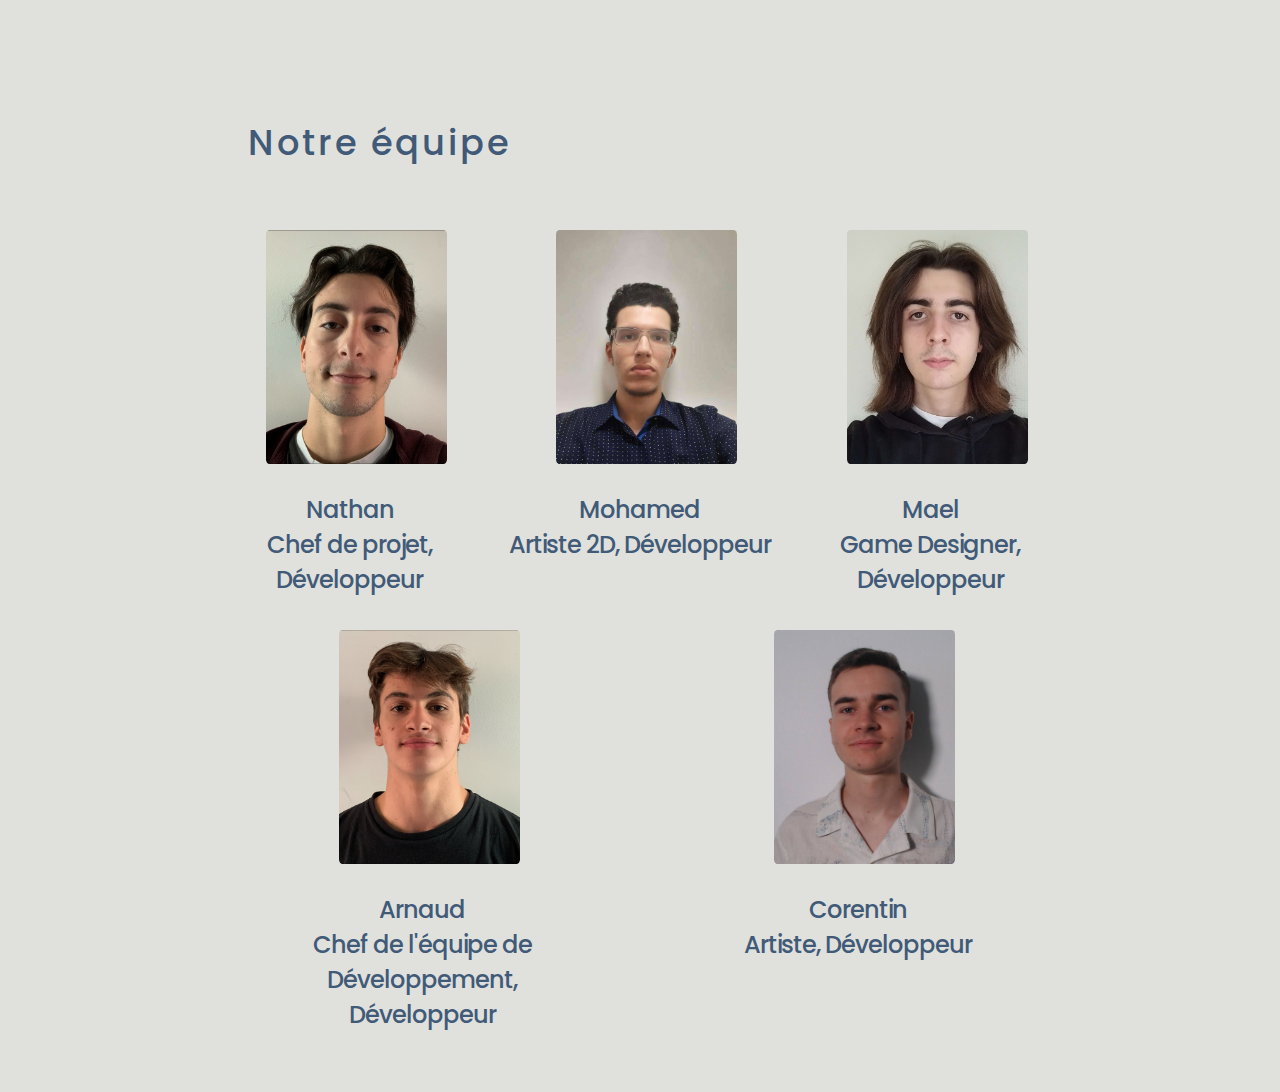
==== commit 22dc1030: "site finito pipo" ====
--- a/index.html
+++ b/index.html
@@ -5,7 +5,7 @@
   <head>
     <title>C2MAN Studios</title>
     <!--icon-->
-    <link rel="icon" href="./images/logo-icon.svg" type="image/icon type">
+    <link rel="icon" href="./images/C2Man-BW.png" type="image/icon type">
     <!--importing fonts--> 
     <link rel="preconnect" href="https://fonts.googleapis.com">
     <link rel="preconnect" href="https://fonts.gstatic.com" crossorigin>
@@ -20,7 +20,7 @@
   <body>
     
     <div id=header>
-      <img id=top-logo src="./images/logo-full.svg"> 
+      <img id=top-logo src="./images/C2Man-Banner-BW.png"> 
       <h2 id=main-description>
         Petite start-up crée en 2023 par 5 jeunes passionés, nous sommes aujourd'hui
         les leader du jeu vidéo indépendant dans le monde avec notre dernier titre
@@ -40,18 +40,20 @@
         <h1>Nos jeux</h1>
         <div id=dual-punk class="jeux-boxes">
           <img src="./images/dual-punk.png">
-          <div class="overlay">
-            <div id="dual-punk-text" class="overlay-text">
-              <h2 class="unhoverable">Dual Punk</h2>
-              <h3 class="unhoverable">
-                Cooperez a deux joueurs dans un monde cyber-punk en
-                combattant des criminels en tous genre, du dealer de bas niveau
-                au boss de la mafia, pour prendre le controle de votre vie 
-                et vous echapper d'une ville corompue. <br>
-                Genre: <span class="underline">Rogue-Like</span>
-              </h3>
+          <a href="./dual-punk.html">
+            <div class="overlay">
+              <div id="dual-punk-text" class="overlay-text">
+                <h2 class="unhoverable">Dual Punk</h2>
+                <h3 class="unhoverable">
+                  Cooperez a deux joueurs dans un monde cyber-punk en
+                  combattant des criminels en tous genre, du dealer de bas niveau
+                  au boss de la mafia, pour prendre le controle de votre vie 
+                  et vous echapper d'une ville corompue. <br>
+                  Genre: <span class="underline">Rogue-Like</span>
+                </h3>
+              </div>
             </div>
-          </div>
+          </a>
         </div>
         <div id=a-suivre class="jeux-boxes">
           <div class="overlay">
@@ -70,35 +72,35 @@
         <h1>Notre équipe</h1>
         <div id=membres>
           <div class="membre">
-            <img src="./images/logo-icon.svg">
+            <img src="./images/nathan.png">
             <h3>
               Nathan <br>
-              Chef de projet, Developpeur
+              Chef de projet, Développeur
             </h3>
           </div>
           <div class="membre">
-            <img src="./images/logo-icon.svg">
+            <img src="./images/mohammed.jpg">
             <h3>
               Mohamed <br>
               Artiste 2D, Développeur
             </h3>
           </div>
           <div class="membre">
-            <img src="./images/logo-icon.svg">
+            <img src="./images/mael.jpg">
             <h3>
               Mael <br>
               Game Designer, Développeur
             </h3>
           </div>
           <div class="membre">
-            <img src="./images/logo-icon.svg">
+            <img src="./images/arnaud.png">
             <h3>
               Arnaud <br>
               Chef de l'équipe de Développement, Développeur
             </h3>
           </div>
           <div class="membre">
-            <img src="./images/logo-icon.svg">
+            <img src="./images/corentin.png">
             <h3>
               Corentin <br>
               Artiste, Développeur
--- a/css/style.css
+++ b/css/style.css
@@ -59,8 +59,8 @@
 
 #top-logo{
   display:block;
-  width: 45%;
-  margin-bottom: 4%;
+  width: 50%;
+  margin-bottom: 2%;
   margin-left: auto;
   margin-right: auto;
 }
@@ -225,10 +225,10 @@
   width: 32%;
   height: 45%;
   img{
-    max-width:50%;
-    max-height: 50%;
-    min-width: 50%;
-    min-height: 50%;
+    max-width:65%;
+    max-height: 65%;
+    min-width: 65%;
+    min-height: 65%;
     margin-left: 20%;
     margin-right: auto;
   }
